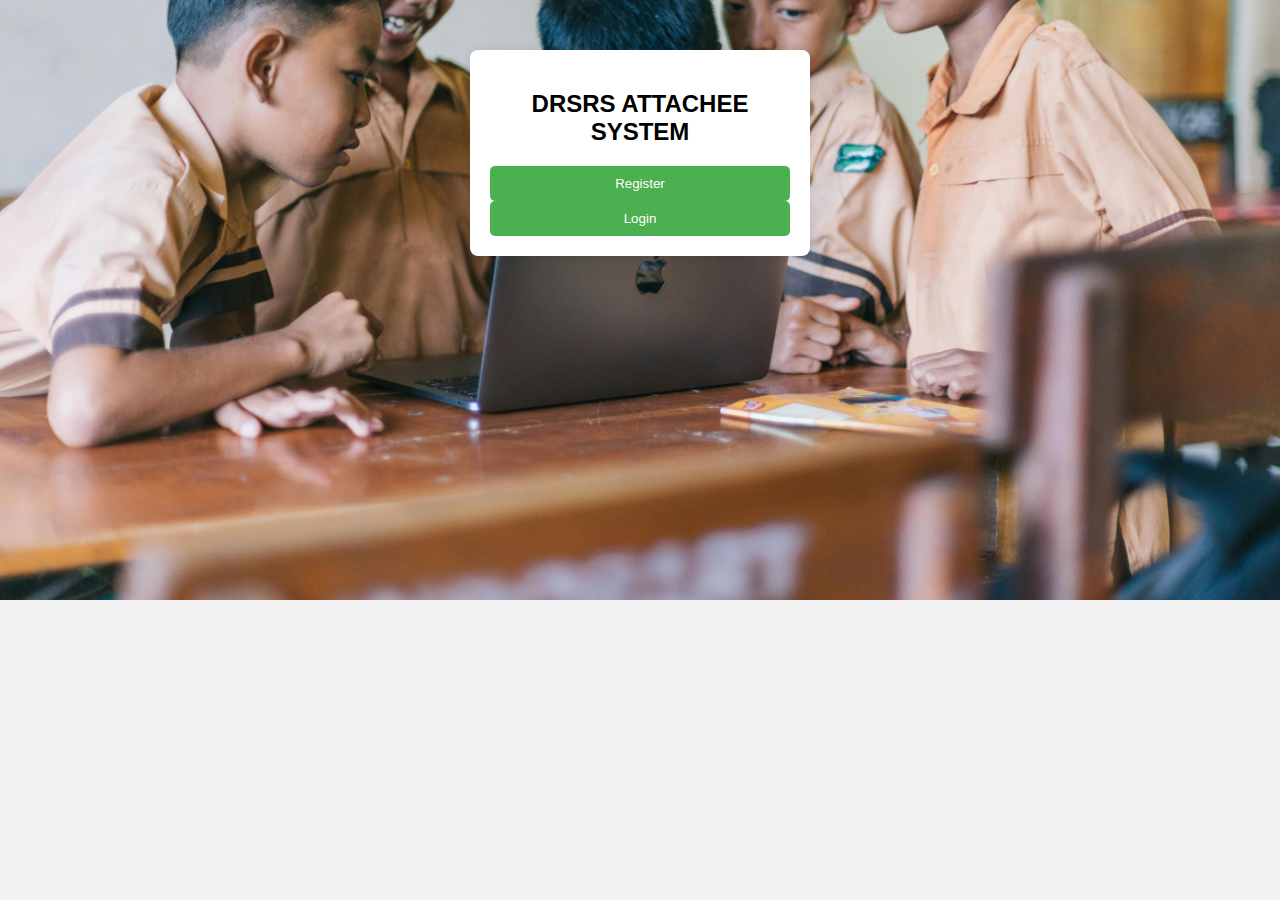
==== index.html @ b2e62258 "commit 001" ====
<!DOCTYPE html>
<html lang="en">
<head>
    <meta charset="UTF-8">
    <meta name="viewport" content="width=device-width, initial-scale=1.0">
    <title>DRSRS.HOME</title>
    <link rel="stylesheet" href="style.css">
</head>
<body style="background-image: url(pupils.jpg);"> 
    
    <div class="container">
        <h2>DRSRS ATTACHEE SYSTEM</h2>
        <button onclick="location.href='register.html'">Register</button>
        <button onclick="location.href='login.html'">Login</button>
    </div>
</body>
</html>
---- style.css ----
body {
    font-family: Arial, sans-serif;
    margin: 0;
    padding: 0;
    background-color: #f2f2f2;
    
    background-size: cover;
    background-repeat: no-repeat;
    background-position: center;
}
.container {
    width: 300px;
    margin: 50px auto;
    background-color: white;
    padding: 20px;
    border-radius: 8px;
    box-shadow: 0 0 10px rgba(0, 0, 0, 0.1);
}
h2 {
    text-align: center;
}
.form-group {
    margin-bottom: 15px;
}
label {
    display: block;
    margin-bottom: 5px;
}
input[type="text"], input[type="email"], input[type="password"], select {
    width: 100%;
    padding: 8px;
    box-sizing: border-box;
}
button {
    width: 100%;
    padding: 10px;
    background-color: #4CAF50;
    color: white;
    border: none;
    border-radius: 5px;
    cursor: pointer;
}
button:hover {
    background-color: #45a049;
}
.report-upload {
    display: none;
}
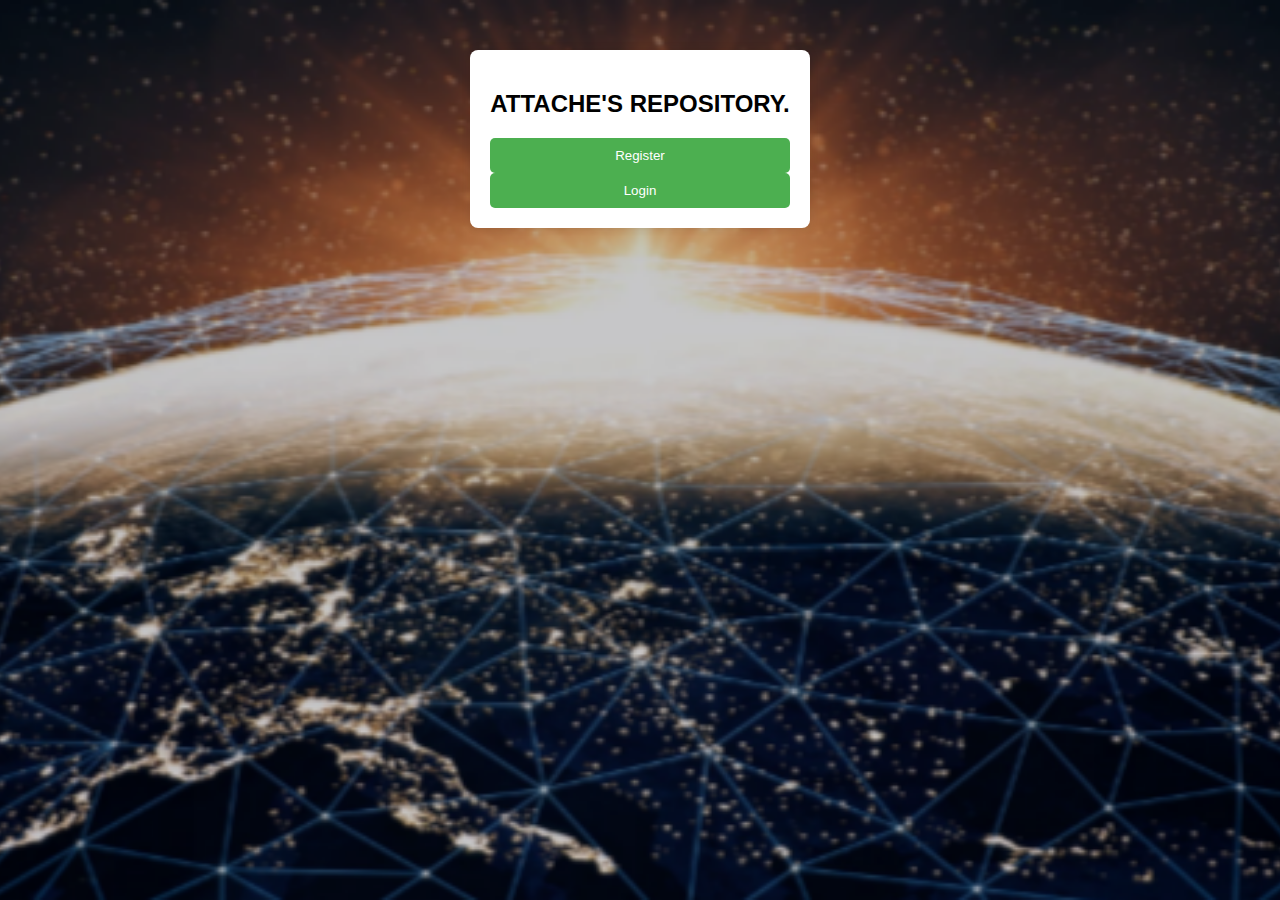
==== commit 0d8bff03: "Finished the project. Hooray" ====
--- a/index.html
+++ b/index.html
@@ -6,10 +6,10 @@
     <title>DRSRS.HOME</title>
     <link rel="stylesheet" href="style.css">
 </head>
-<body style="background-image: url(pupils.jpg);"> 
+<body style="background-image: url(indexbackground.png);"> 
     
     <div class="container">
-        <h2>DRSRS ATTACHEE SYSTEM</h2>
+        <h2>ATTACHE'S REPOSITORY.</h2>
         <button onclick="location.href='register.html'">Register</button>
         <button onclick="location.href='login.html'">Login</button>
     </div>
--- a/style.css
+++ b/style.css
@@ -7,6 +7,7 @@
     background-size: cover;
     background-repeat: no-repeat;
     background-position: center;
+    background-attachment: fixed; 
 }
 .container {
     width: 300px;
@@ -33,7 +34,7 @@
 }
 button {
     width: 100%;
-    padding: 10px;
+    padding: 10px 15px;
     background-color: #4CAF50;
     color: white;
     border: none;
@@ -46,3 +47,11 @@
 .report-upload {
     display: none;
 }
+/* style.css */
+footer {
+    background-color: blue;
+    color: white;
+    padding: 10px;
+    text-align: center;
+}
+
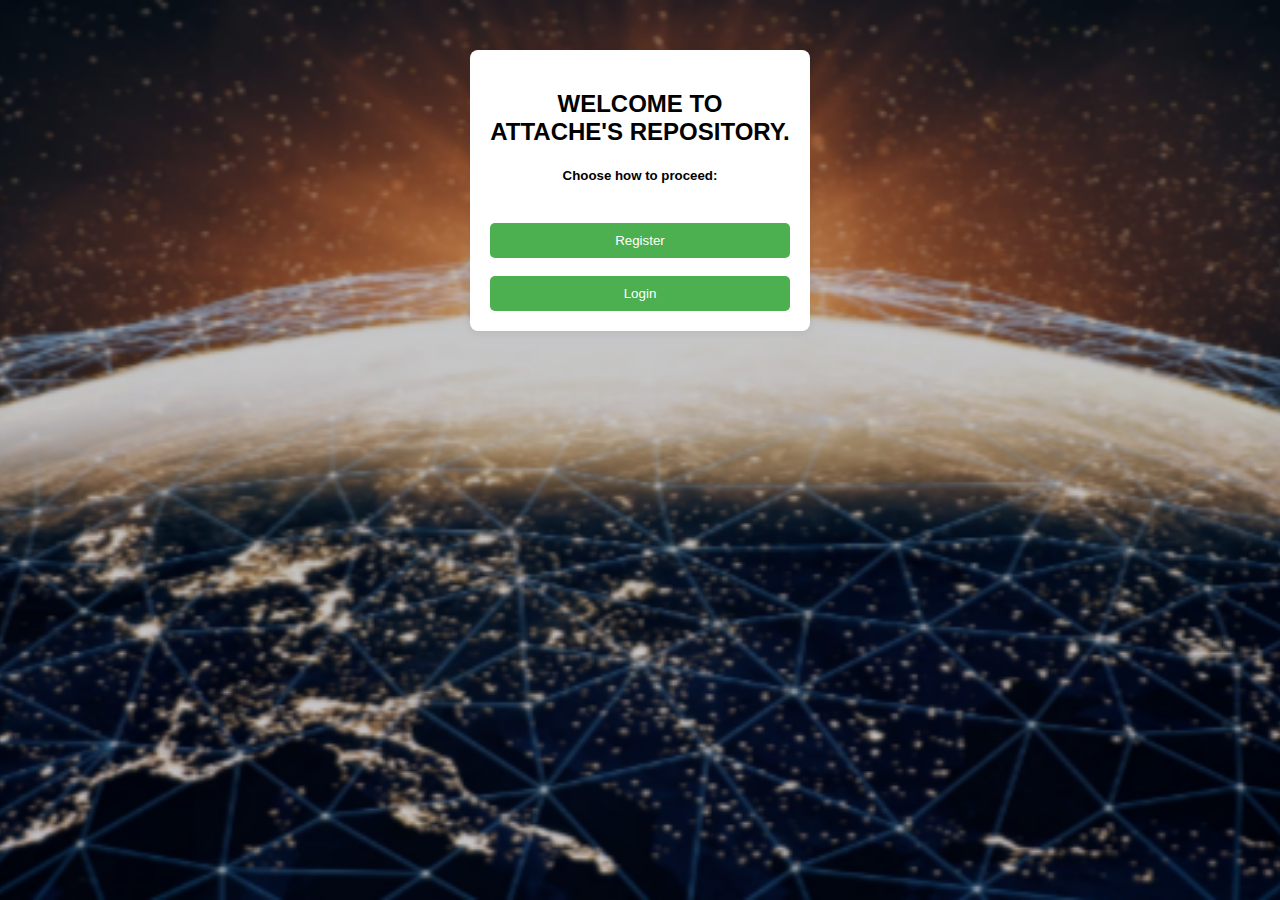
==== commit c142848b: "Finalized App" ====
--- a/index.html
+++ b/index.html
@@ -9,8 +9,11 @@
 <body style="background-image: url(indexbackground.png);"> 
     
     <div class="container">
-        <h2>ATTACHE'S REPOSITORY.</h2>
+        <h2>WELCOME TO ATTACHE'S REPOSITORY.</h2>
+        <h5 style="text-align: center; align-items: center;">Choose how to proceed:</h5><br>
         <button onclick="location.href='register.html'">Register</button>
+        <br>
+        <br>
         <button onclick="location.href='login.html'">Login</button>
     </div>
 </body>
